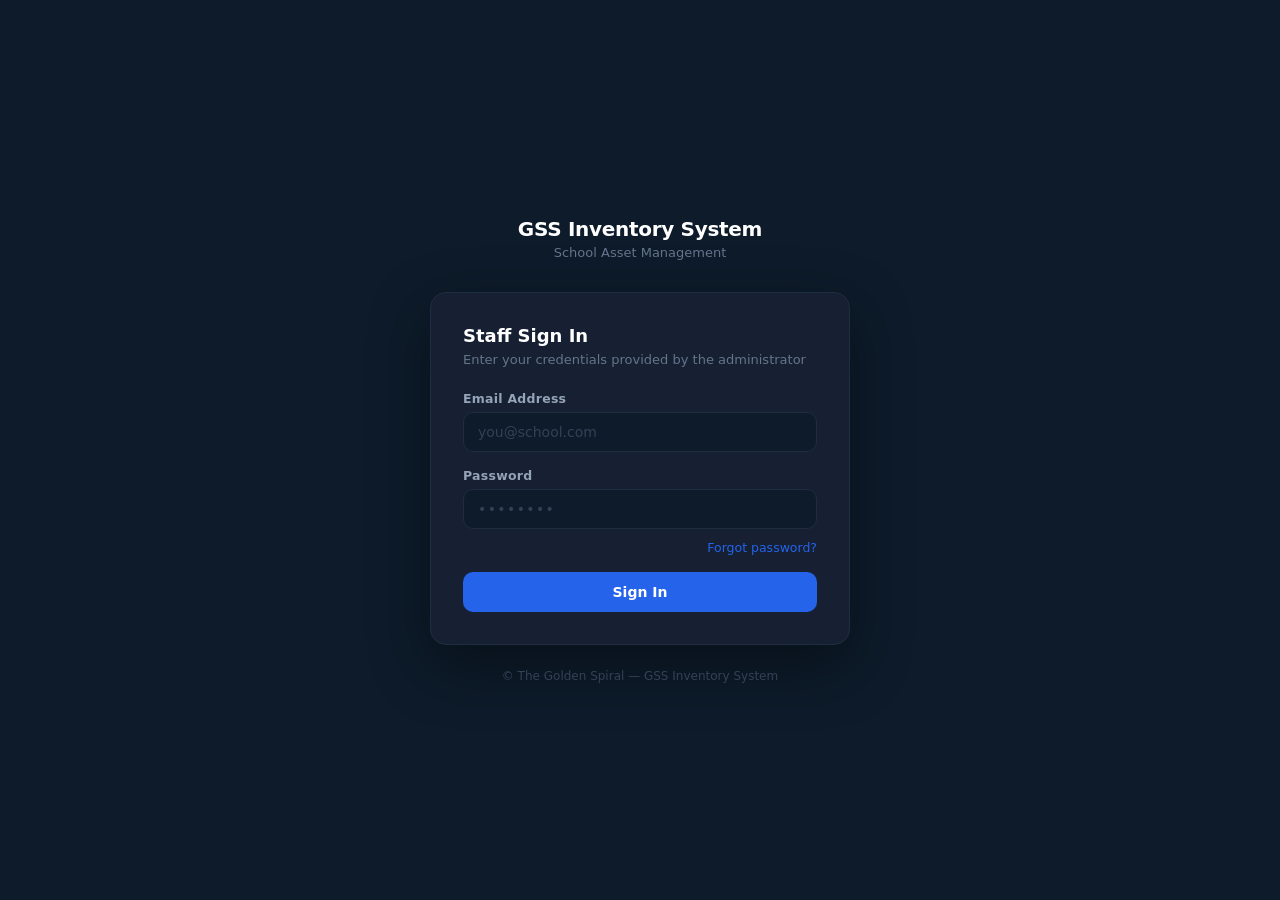
==== admin.html @ a9c10329 "Add files via upload" ====
<!DOCTYPE html>
<html lang="en">
<head>
  <meta charset="UTF-8" />
  <meta name="viewport" content="width=device-width, initial-scale=1" />
  <title>GSS Inventory — Admin Panel</title>
  <link rel="stylesheet" href="style.css" />
</head>
<body>

<!-- SIDEBAR -->
<aside class="app-sidebar" id="appSidebar">
  <a class="sidebar-brand" href="index.html">
    <div class="sidebar-brand-icon">
      <svg width="20" height="20" viewBox="0 0 24 24" fill="none" stroke="#fff" stroke-width="2.2" stroke-linecap="round" stroke-linejoin="round">
        <path d="M21 16V8a2 2 0 0 0-1-1.73l-7-4a2 2 0 0 0-2 0l-7 4A2 2 0 0 0 3 8v8a2 2 0 0 0 1 1.73l7 4a2 2 0 0 0 2 0l7-4A2 2 0 0 0 21 16z"/>
        <polyline points="3.27 6.96 12 12.01 20.73 6.96"/><line x1="12" y1="22.08" x2="12" y2="12"/>
      </svg>
    </div>
    <div class="sidebar-brand-text">
      <div class="sidebar-brand-name">GSS Inventory</div>
      <div class="sidebar-brand-sub">Asset Management</div>
    </div>
  </a>
  <nav class="sidebar-nav">
    <a href="index.html" ><span class="nav-icon">📊</span> Dashboard</a>
    <a href="add.html" ><span class="nav-icon">➕</span> Add Item</a>
    <a href="items.html" ><span class="nav-icon">📦</span> View Items</a>
    <a href="categories.html" ><span class="nav-icon">🗂️</span> Categories</a>
    <a href="history.html" ><span class="nav-icon">📋</span> Stock History</a>
    <a href="admin.html" class="active"><span class="nav-icon">⚙️</span> Admin</a>
  </nav>
  <div class="sidebar-footer">
    <div class="sidebar-footer-text">GSS Inventory System</div>
  </div>
</aside>
<div class="sidebar-overlay" id="sidebarOverlay" onclick="closeSidebar()"></div>

<!-- TOP BAR (mobile only) -->
<nav class="app-topbar">
  <a class="topbar-brand" href="index.html">
    <div class="topbar-brand-icon">
      <svg width="16" height="16" viewBox="0 0 24 24" fill="none" stroke="#fff" stroke-width="2.2" stroke-linecap="round" stroke-linejoin="round">
        <path d="M21 16V8a2 2 0 0 0-1-1.73l-7-4a2 2 0 0 0-2 0l-7 4A2 2 0 0 0 3 8v8a2 2 0 0 0 1 1.73l7 4a2 2 0 0 0 2 0l7-4A2 2 0 0 0 21 16z"/>
      </svg>
    </div>
    <span class="topbar-brand-name">GSS Inventory</span>
  </a>
  <button class="topbar-hamburger" onclick="openSidebar()" aria-label="Menu">
    <svg width="22" height="22" viewBox="0 0 24 24" fill="none" stroke="currentColor" stroke-width="2.2"><line x1="3" y1="6" x2="21" y2="6"/><line x1="3" y1="12" x2="21" y2="12"/><line x1="3" y1="18" x2="21" y2="18"/></svg>
  </button>
</nav>

<!-- LOADER -->
<div id="loader">
  <div class="spinner"></div>
  <p id="loaderMsg">Loading…</p>
</div>

<!-- TOAST -->
<div class="toast-container" id="toastContainer"></div>




<div class="page-wrapper">
<div class="page-content">
  <div class="container" style="max-width:960px">

    <!-- PAGE HEADER -->
    <div style="display:flex;align-items:center;gap:12px;margin-bottom:24px">
      <div style="width:44px;height:44px;background:linear-gradient(135deg,#7c3aed,#4f46e5);border-radius:12px;display:flex;align-items:center;justify-content:center;font-size:22px;flex-shrink:0">⚙️</div>
      <div>
        <h2 style="margin:0;font-size:22px">Admin Panel</h2>
        <p style="margin:0;font-size:13px;color:var(--clr-muted)">System settings, maintenance, and audit tools</p>
      </div>
    </div>

    <!-- SYSTEM STATS -->
    <div class="stat-grid" id="adminStats" style="grid-template-columns:repeat(auto-fit,minmax(160px,1fr));margin-bottom:24px">
      <div class="stat-card"><div class="stat-icon">📦</div><div class="stat-label">Active Items</div><div class="stat-value" id="statActiveItems">—</div></div>
      <div class="stat-card"><div class="stat-icon">🗑️</div><div class="stat-label">Deleted Items</div><div class="stat-value" id="statDeletedItems">—</div></div>
      <div class="stat-card"><div class="stat-icon">📋</div><div class="stat-label">Stock Log Entries</div><div class="stat-value" id="statStockLogs">—</div></div>
      <div class="stat-card"><div class="stat-icon">🔍</div><div class="stat-label">Audit Log Entries</div><div class="stat-value" id="statAuditLogs">—</div></div>
    </div>

    <div style="display:grid;grid-template-columns:1fr 1fr;gap:20px" id="adminGrid">

      <!-- ── BACKUP ── -->
      <div class="card">
        <div class="card-header">
          <span class="card-title">💾 Data Backup</span>
        </div>
        <div class="card-body">
          <div style="background:var(--blue-lt);border-radius:8px;padding:14px;margin-bottom:16px;display:flex;gap:12px;align-items:flex-start">
            <span style="font-size:24px">🐘</span>
            <div>
              <div style="font-weight:700;color:var(--blue-dk);margin-bottom:4px">Supabase Automatic Backups</div>
              <div style="font-size:13px;color:var(--blue-dk);line-height:1.6">
                Your data is stored in Supabase PostgreSQL which automatically replicates and backs up daily. No manual backup needed — your data is always safe.
              </div>
            </div>
          </div>
          <div style="font-size:13px;color:var(--muted);line-height:1.6;margin-bottom:12px">
            📍 Database: <strong id="dbInfo">Loading…</strong>
          </div>
          <a href="https://supabase.com/dashboard/project/wlyrejxbbxyjocfrwfyk" target="_blank" class="btn btn-outline" style="width:100%;text-align:center">
            🔗 View Data in Supabase Dashboard
          </a>
        </div>
      </div>

      <!-- ── PURGE ── -->
      <div class="card">
        <div class="card-header">
          <span class="card-title">🧹 Purge Old Deleted Items</span>
        </div>
        <div class="card-body">
          <p style="font-size:14px;color:var(--clr-muted);margin-bottom:16px;line-height:1.6">
            Permanently removes items that have been in the Trash for <strong>90+ days</strong>.
            Items deleted within 90 days are left alone — you can still restore them from Trash.
          </p>
          <div style="background:#fef3c7;border-radius:8px;padding:12px 14px;margin-bottom:16px;font-size:13px;color:#92400e;border:1px solid #fde68a">
            ⚠️ This is <strong>permanent</strong> — purged items cannot be recovered. Run once per term to keep the sheet lean.
          </div>
          <button class="btn btn-danger" style="width:100%" onclick="runPurge()">
            🧹 Purge Old Deleted Items
          </button>
        </div>
      </div>

      <!-- ── DRIVE FOLDER SETTINGS ── -->
      <div class="card">
        <div class="card-header">
          <span class="card-title">📁 Image Storage Folder</span>
        </div>
        <div class="card-body">
          <p style="font-size:14px;color:var(--clr-muted);margin-bottom:12px;line-height:1.6">
            Item photos are saved to Google Drive. Enter your folder ID to organise them in a specific folder.
          </p>
          <div style="background:var(--clr-surface);border:1px solid var(--clr-border);border-radius:8px;padding:12px 14px;margin-bottom:14px;font-size:13px">
            <div style="color:var(--clr-muted);margin-bottom:4px">Current folder:</div>
            <div id="currentFolder" style="font-weight:600">Loading…</div>
          </div>
          <div class="form-group" style="margin-bottom:12px">
            <label class="form-label">New Folder ID</label>
            <input id="newFolderId" class="form-control" placeholder="Paste Google Drive folder ID here" />
            <span style="font-size:11px;color:var(--clr-muted);margin-top:4px;display:block">
              Get it from the folder URL: drive.google.com/drive/folders/<strong>THIS_PART</strong>
            </span>
          </div>
          <button class="btn btn-primary" style="width:100%" onclick="saveFolderSetting()">
            ✓ Validate &amp; Save Folder ID
          </button>
          <div id="folderResult" style="margin-top:10px;font-size:13px;display:none"></div>
        </div>
      </div>

      <!-- ── PIN SETTINGS ── -->
      <div class="card">
        <div class="card-header">
          <span class="card-title">🔐 Access PIN</span>
        </div>
        <div class="card-body">
          <p style="font-size:14px;color:var(--clr-muted);margin-bottom:12px;line-height:1.6">
            The access PIN is stored securely in Firebase. All staff use the same PIN to access the system.
          </p>
          <div style="background:var(--clr-surface);border:1px solid var(--clr-border);border-radius:8px;padding:12px 14px;margin-bottom:14px;font-size:13px">
            <div id="pinStatus" style="font-weight:600">Checking…</div>
          </div>

          <!-- Verify PIN -->
          <div class="form-group" style="margin-bottom:8px">
            <label class="form-label">Verify Current PIN</label>
            <input id="testPin" class="form-control" type="password" placeholder="Enter PIN to verify it works" />
          </div>
          <button class="btn btn-outline" style="width:100%;margin-bottom:14px" onclick="verifyPin()">
            🔍 Verify PIN
          </button>
          <div id="pinVerifyResult" style="font-size:13px;display:none;margin-bottom:14px"></div>

          <!-- Change PIN -->
          <div style="border-top:1px solid var(--clr-border);padding-top:14px">
            <div style="font-weight:600;font-size:13px;margin-bottom:8px">Change PIN</div>
            <div class="form-group" style="margin-bottom:8px">
              <input id="newPinInput" class="form-control" type="password" placeholder="Enter new PIN (min 4 characters)" />
            </div>
            <button class="btn btn-primary" style="width:100%" onclick="changePin()">
              🔑 Update PIN
            </button>
            <div id="pinChangeResult" style="font-size:13px;display:none;margin-top:10px"></div>
          </div>
        </div>
      </div>

    </div><!-- /adminGrid -->

    <!-- ── USER MANAGEMENT ── -->
    <div class="card" style="margin-top:20px">
      <div class="card-header">
        <div>
          <span class="card-title">👥 Staff User Management</span>
          <div class="card-subtitle">Only admin can create and manage staff accounts</div>
        </div>
        <button class="btn btn-primary btn-sm" onclick="showAddUserForm()">+ Add Staff</button>
      </div>

      <!-- Add user form (hidden by default) -->
      <div id="addUserForm" style="display:none;padding:18px 22px;border-bottom:1px solid var(--border);background:var(--surface-2)">
        <div style="display:grid;grid-template-columns:1fr 1fr 1fr auto;gap:12px;align-items:end;flex-wrap:wrap">
          <div class="form-group" style="margin:0">
            <label class="form-label">Full Name</label>
            <input id="newUserName" class="form-control" placeholder="Staff member name" />
          </div>
          <div class="form-group" style="margin:0">
            <label class="form-label">Email Address</label>
            <input id="newUserEmail" class="form-control" type="email" placeholder="email@school.com" />
          </div>
          <div class="form-group" style="margin:0">
            <label class="form-label">Temporary Password</label>
            <input id="newUserPassword" class="form-control" type="text" placeholder="Min 8 characters" />
          </div>
          <div style="display:flex;gap:8px">
            <button class="btn btn-primary" onclick="createStaffUser()">Create</button>
            <button class="btn btn-outline" onclick="hideAddUserForm()">Cancel</button>
          </div>
        </div>
        <div id="addUserResult" style="margin-top:10px;font-size:13px;display:none"></div>
        <div style="margin-top:10px;font-size:12px;color:var(--muted)">
          ℹ️ Staff will use this email and password to log in. Ask them to change their password after first login.
        </div>
      </div>

      <!-- Users table -->
      <div class="table-responsive">
        <table class="inv-table">
          <thead>
            <tr>
              <th>Name</th>
              <th>Email</th>
              <th>Role</th>
              <th>Created</th>
              <th>Actions</th>
            </tr>
          </thead>
          <tbody id="usersTableBody">
            <tr><td colspan="5" style="text-align:center;padding:24px;color:var(--muted)">Loading users…</td></tr>
          </tbody>
        </table>
      </div>
    </div>

    <!-- ── SUPABASE INFO ── -->
    <div class="card" style="margin-top:20px">
      <div class="card-header">
        <span class="card-title">🐘 Supabase Database Info</span>
      </div>
      <div class="card-body">
        <div style="display:grid;grid-template-columns:1fr 1fr;gap:16px" id="triggerGrid">

          <div style="background:var(--surface-2);border:1px solid var(--border);border-radius:10px;padding:16px">
            <div style="font-size:16px;font-weight:700;margin-bottom:8px">✅ What's automatic</div>
            <ul style="font-size:13px;color:var(--muted);padding-left:18px;line-height:2">
              <li>Daily database backups by Supabase</li>
              <li>Data replicated across multiple servers</li>
              <li>99.9% uptime guarantee</li>
              <li>Automatic scaling as data grows</li>
              <li>Point-in-time recovery available</li>
              <li>No maintenance required from you</li>
            </ul>
          </div>

          <div style="background:var(--surface-2);border:1px solid var(--border);border-radius:10px;padding:16px">
            <div style="font-size:16px;font-weight:700;margin-bottom:8px">📊 Free Tier Limits</div>
            <ul style="font-size:13px;color:var(--muted);padding-left:18px;line-height:2">
              <li>500 MB database storage</li>
              <li><strong style="color:var(--success)">Unlimited reads & writes</strong></li>
              <li>2 GB bandwidth per month</li>
              <li>50,000 monthly active users</li>
              <li>Region: ap-south-1 (Mumbai)</li>
              <li>Images: Google Drive (unlimited)</li>
            </ul>
          </div>

        </div>
        <div style="margin-top:16px;display:flex;gap:12px;flex-wrap:wrap">
          <a href="https://supabase.com/dashboard/project/wlyrejxbbxyjocfrwfyk" target="_blank" class="btn btn-primary">
            🔗 Open Supabase Dashboard
          </a>
          <a href="https://supabase.com/dashboard/project/wlyrejxbbxyjocfrwfyk/editor" target="_blank" class="btn btn-outline">
            📊 View Tables & Data
          </a>
          <a href="migrate.html" class="btn btn-outline" style="border-color:var(--warning);color:var(--warning)">
            🔄 Run Data Migration
          </a>
        </div>
      </div>
    </div>

    <!-- ── AUDIT LOG ── -->
    <div class="card" style="margin-top:20px">
      <div class="card-header">
        <div>
          <span class="card-title">🔍 Audit Log</span>
          <p style="font-size:13px;color:var(--clr-muted);margin-top:3px">Every create, update, delete, restore, backup and purge action — who did it and when.</p>
        </div>
        <button class="btn btn-outline btn-sm" onclick="loadAuditLog()">🔄 Refresh</button>
      </div>

      <!-- Filters -->
      <div style="padding:14px 24px;border-bottom:1px solid var(--clr-border);display:flex;gap:12px;flex-wrap:wrap;align-items:center">
        <div class="search-wrap" style="flex:1;min-width:180px">
          <svg width="16" height="16" viewBox="0 0 24 24" fill="none" stroke="currentColor" stroke-width="2.2"><circle cx="11" cy="11" r="8"/><line x1="21" y1="21" x2="16.65" y2="16.65"/></svg>
          <input type="text" id="auditSearch" class="form-control search-input" placeholder="Search name, action, who…" oninput="filterAuditLog()" />
        </div>
        <select id="auditTypeFilter" class="form-select" style="width:auto;min-width:140px" onchange="filterAuditLog()">
          <option value="">All Actions</option>
          <option value="CREATE">✅ Create</option>
          <option value="UPDATE">✏️ Update</option>
          <option value="DELETE">🗑️ Delete</option>
          <option value="RESTORE">♻️ Restore</option>
          <option value="BACKUP">💾 Backup</option>
          <option value="PURGE">🧹 Purge</option>
        </select>
      </div>

      <div class="table-responsive">
        <table class="inv-table">
          <thead>
            <tr>
              <th>Timestamp</th>
              <th>Action</th>
              <th>Type</th>
              <th>Name</th>
              <th>Done By</th>
              <th>Details</th>
            </tr>
          </thead>
          <tbody id="auditTableBody">
            <tr><td colspan="6" style="text-align:center;padding:30px;color:var(--clr-muted)">Click Refresh to load audit log…</td></tr>
          </tbody>
        </table>
      </div>

      <div class="empty-state" id="auditEmptyState" style="display:none">
        <div class="empty-icon">🔍</div>
        <h3>No audit records found</h3>
        <p>Actions will appear here as you use the system.</p>
      </div>

      <div class="table-footer">
        <span class="items-info" id="auditInfo"></span>
      </div>
    </div>

  </div>
</div>
</div>

<script src="auth.js"></script>
<script src="common.js"></script>
<script>
/* ═══════════════════════════════
   ADMIN PAGE JS — Supabase version
═══════════════════════════════ */
let _allAuditLogs      = [];
let _filteredAuditLogs = [];

async function loadAdminPage() {
  showLoader();
  try {
    const data = await apiFetch('?action=getAdminSettings');
    if (!data.success) throw new Error(data.error || 'Failed to load settings');

    document.getElementById('statActiveItems').textContent  = data.totalItems;
    document.getElementById('statDeletedItems').textContent = data.deletedItems;
    document.getElementById('statStockLogs').textContent    = data.totalLogs;
    document.getElementById('statAuditLogs').textContent    = data.totalAuditLogs;

    document.getElementById('currentFolder').textContent = data.folderName || 'Not set';

    const pinEl = document.getElementById('pinStatus');
    pinEl.innerHTML = data.pinIsSet
      ? '<span style="color:var(--success)">✅ PIN is set and active in Supabase</span>'
      : '<span style="color:var(--warning)">⚠️ No PIN set yet — enter one below to create it</span>';

    const dbEl = document.getElementById('dbInfo');
    if (dbEl) dbEl.textContent = data.ssName || 'Supabase PostgreSQL';

    adjustAdminGrid();
    await loadAuditLog();
  } catch (err) {
    console.error('Admin load failed', err);
    showToast('Failed to load admin settings: ' + err.message, 5000, 'error');
  } finally {
    hideLoader();
  }
}

function adjustAdminGrid() {
  const g  = document.getElementById('adminGrid');
  const tg = document.getElementById('triggerGrid');
  const narrow = window.innerWidth < 700;
  if (g)  g.style.gridTemplateColumns  = narrow ? '1fr' : '1fr 1fr';
  if (tg) tg.style.gridTemplateColumns = narrow ? '1fr' : '1fr 1fr';
}
window.addEventListener('resize', adjustAdminGrid);

/* ── Backup — Supabase handles this automatically ── */
async function runBackup() {
  showToast('ℹ️ Supabase automatically backs up your database daily. No manual backup needed.', 5000, 'info');
}

/* ── Purge ── */
async function runPurge() {
  if (!confirm('Permanently delete all items that have been in Trash for 90+ days?\n\nThis CANNOT be undone.')) return;
  setLoaderMsg('Purging old deleted items…');
  showLoader();
  try {
    const data = await apiFetch('?action=runPurge', { method: 'POST', body: new URLSearchParams({}) });
    if (!data.success) throw new Error(data.error);
    showToast('🧹 ' + data.message, 5000, 'success');
    // Refresh stats
    const stats = await apiFetch('?action=getAdminSettings');
    if (stats.success) {
      document.getElementById('statDeletedItems').textContent = stats.deletedItems;
      document.getElementById('statActiveItems').textContent  = stats.totalItems;
    }
    await loadAuditLog();
  } catch (err) {
    showToast('Purge failed: ' + err.message, 5000, 'error');
  } finally {
    hideLoader();
  }
}

/* ── Folder setting (for Google Drive image uploads) ── */
async function saveFolderSetting() {
  const folderId = (document.getElementById('newFolderId').value || '').trim();
  if (!folderId) { showToast('Please enter a folder ID', 3000, 'error'); return; }
  setLoaderMsg('Saving folder ID…');
  showLoader();
  const resultEl = document.getElementById('folderResult');
  try {
    const data = await apiFetch('?action=saveAdminSettings', {
      method: 'POST', body: new URLSearchParams({ newFolderId: folderId })
    });
    resultEl.style.display = '';
    resultEl.innerHTML = data.success
      ? `<div style="color:var(--success);background:var(--success-lt);padding:10px 12px;border-radius:8px;border:1px solid #bbf7d0">✅ ${escapeHtml(data.message)}</div>`
      : `<div style="color:var(--danger);background:var(--danger-lt);padding:10px 12px;border-radius:8px;border:1px solid #fecaca">❌ ${escapeHtml(data.error)}</div>`;
  } catch (err) {
    resultEl.style.display = '';
    resultEl.innerHTML = `<div style="color:var(--danger)">Error: ${escapeHtml(err.message)}</div>`;
  } finally {
    hideLoader();
  }
}

/* ── Change PIN — stored in Supabase settings table ── */
async function changePin() {
  const newPin = (document.getElementById('newPinInput').value || '').trim();
  if (!newPin) { showToast('Enter a new PIN', 3000, 'error'); return; }
  if (newPin.length < 4) { showToast('PIN must be at least 4 characters', 3000, 'error'); return; }
  if (!confirm('Change the access PIN to "' + newPin + '"?\nAll staff will need to use the new PIN.')) return;
  showLoader();
  const resultEl = document.getElementById('pinChangeResult');
  try {
    const data = await apiFetch('?action=saveAdminSettings', {
      method: 'POST', body: new URLSearchParams({ newPin })
    });
    resultEl.style.display = '';
    if (data.success) {
      resultEl.innerHTML = `<div style="color:var(--success);background:var(--success-lt);padding:10px 12px;border-radius:8px;border:1px solid #bbf7d0">✅ PIN changed successfully! New PIN is now active for all staff.</div>`;
      document.getElementById('newPinInput').value = '';
      document.getElementById('pinStatus').innerHTML = '<span style="color:var(--success)">✅ PIN is set and active in Supabase</span>';
    } else {
      resultEl.innerHTML = `<div style="color:var(--danger);background:var(--danger-lt);padding:10px 12px;border-radius:8px;border:1px solid #fecaca">❌ ${escapeHtml(data.error)}</div>`;
    }
  } catch (err) {
    resultEl.style.display = '';
    resultEl.innerHTML = `<div style="color:var(--danger)">Error: ${escapeHtml(err.message)}</div>`;
  } finally {
    hideLoader();
  }
}

/* ── Verify PIN ── */
async function verifyPin() {
  const pin = (document.getElementById('testPin').value || '').trim();
  if (!pin) { showToast('Enter a PIN to verify', 3000, 'error'); return; }
  showLoader();
  const resultEl = document.getElementById('pinVerifyResult');
  try {
    const data = await apiFetch('?action=saveAdminSettings', {
      method: 'POST', body: new URLSearchParams({ action2: 'verifyPin', testPin: pin })
    });
    resultEl.style.display = '';
    resultEl.innerHTML = (data.success && data.pinMatches)
      ? `<div style="color:var(--success);background:var(--success-lt);padding:10px 12px;border-radius:8px;border:1px solid #bbf7d0">✅ PIN is correct!</div>`
      : `<div style="color:var(--danger);background:var(--danger-lt);padding:10px 12px;border-radius:8px;border:1px solid #fecaca">❌ PIN is incorrect.</div>`;
  } catch (err) {
    resultEl.style.display = '';
    resultEl.innerHTML = `<div style="color:var(--danger)">Error: ${escapeHtml(err.message)}</div>`;
  } finally {
    hideLoader();
    document.getElementById('testPin').value = '';
  }
}

/* ── Audit log ── */
async function loadAuditLog() {
  const tbody = document.getElementById('auditTableBody');
  if (tbody) tbody.innerHTML = `<tr><td colspan="6" style="text-align:center;padding:20px;color:var(--muted)">Loading…</td></tr>`;
  try {
    const data = await apiFetch('?action=getAuditLog');
    _allAuditLogs = (data && data.data) || [];
    filterAuditLog();
  } catch (err) {
    console.error('Audit log load failed', err);
    if (tbody) tbody.innerHTML = `<tr><td colspan="6" style="text-align:center;padding:20px;color:var(--danger)">Failed to load: ${escapeHtml(err.message)}</td></tr>`;
  }
}

function filterAuditLog() {
  const q    = (document.getElementById('auditSearch')?.value || '').toLowerCase();
  const type = document.getElementById('auditTypeFilter')?.value || '';
  _filteredAuditLogs = _allAuditLogs.filter(r => {
    const matchType = !type || r[2] === type;
    const matchQ    = !q
      || (r[2]||'').toLowerCase().includes(q)
      || (r[3]||'').toLowerCase().includes(q)
      || (r[5]||'').toLowerCase().includes(q)
      || (r[6]||'').toLowerCase().includes(q)
      || (r[7]||'').toLowerCase().includes(q);
    return matchType && matchQ;
  });
  renderAuditLog();
}

function auditActionBadge(action) {
  const map = {
    'CREATE':  { cls:'badge-green',  icon:'✅' },
    'UPDATE':  { cls:'badge-blue',   icon:'✏️' },
    'DELETE':  { cls:'badge-red',    icon:'🗑️' },
    'RESTORE': { cls:'badge-purple', icon:'♻️' },
    'PURGE':   { cls:'badge-amber',  icon:'🧹' },
    'SETTINGS':{ cls:'badge-gray',   icon:'⚙️' },
  };
  const b = map[action] || { cls:'badge-gray', icon:'' };
  return `<span class="badge ${b.cls}">${b.icon} ${escapeHtml(action)}</span>`;
}

function renderAuditLog() {
  const tbody   = document.getElementById('auditTableBody');
  const emptyEl = document.getElementById('auditEmptyState');
  const infoEl  = document.getElementById('auditInfo');

  if (!_filteredAuditLogs.length) {
    if (tbody)   tbody.innerHTML = '';
    if (emptyEl) emptyEl.style.display = '';
    if (infoEl)  infoEl.textContent = '';
    return;
  }
  if (emptyEl) emptyEl.style.display = 'none';
  if (tbody) {
    tbody.innerHTML = _filteredAuditLogs.map(r => `
      <tr>
        <td style="font-size:12px;white-space:nowrap;color:var(--muted)">${escapeHtml(formatTs(r[1]))}</td>
        <td>${auditActionBadge(r[2])}</td>
        <td style="font-size:12px;color:var(--muted)">${escapeHtml(r[3]||'')}</td>
        <td style="font-weight:600;font-size:13px">${escapeHtml(r[5]||r[4]||'—')}</td>
        <td style="font-size:13px">${escapeHtml(r[6]||'—')}</td>
        <td style="font-size:12px;color:var(--muted);max-width:200px;overflow:hidden;text-overflow:ellipsis;white-space:nowrap"
            title="${escapeHtml(r[7]||'')}">${escapeHtml(r[7]||'—')}</td>
      </tr>`).join('');
  }
  const total = _filteredAuditLogs.length;
  if (infoEl) infoEl.textContent = `Showing ${total} audit record${total!==1?'s':''} (latest 500)`;
}

requireAuth();
  loadAdminPage();
</script>

function openSidebar() {
  document.getElementById('appSidebar').classList.add('open');
  document.getElementById('sidebarOverlay').classList.add('open');
  document.body.style.overflow = 'hidden';
}
function closeSidebar() {
  document.getElementById('appSidebar').classList.remove('open');
  document.getElementById('sidebarOverlay').classList.remove('open');
  document.body.style.overflow = '';
}
document.addEventListener('keydown', e => { if (e.key === 'Escape') closeSidebar(); });
</body>

let _allAuditLogs      = [];
let _filteredAuditLogs = [];

async function loadAdminPage() {
  showLoader();
  try {
    const data = await apiFetch('?action=getAdminSettings');
    if (!data.success) throw new Error(data.error || 'Failed to load settings');

    // Stats
    document.getElementById('statActiveItems').textContent  = data.totalItems;
    document.getElementById('statDeletedItems').textContent  = data.deletedItems;
    document.getElementById('statStockLogs').textContent     = data.totalLogs;
    document.getElementById('statAuditLogs').textContent     = data.totalAuditLogs;

    // Folder
    document.getElementById('currentFolder').textContent = data.folderName || 'Not set';

    // PIN status — with Firebase PIN is always stored in Firestore
    const pinEl = document.getElementById('pinStatus');
    pinEl.innerHTML = data.pinIsSet
      ? '<span style="color:#16a34a">✅ PIN is set and active in Firebase</span>'
      : '<span style="color:#f59e0b">⚠️ No PIN set yet — enter one below to create it</span>';

    // Database info
    const dbEl = document.getElementById('dbInfo');
    if (dbEl) dbEl.textContent = data.ssName || '';

    adjustAdminGrid();
    await loadAuditLog();
  } catch (err) {
    console.error('Admin load failed', err);
    showToast('Failed to load admin settings: ' + err.message, 5000, 'error');
  } finally {
    hideLoader();
  }
}

function adjustAdminGrid() {
  const g  = document.getElementById('adminGrid');
  const tg = document.getElementById('triggerGrid');
  const narrow = window.innerWidth < 700;
  if (g)  g.style.gridTemplateColumns  = narrow ? '1fr' : '1fr 1fr';
  if (tg) tg.style.gridTemplateColumns = narrow ? '1fr' : '1fr 1fr';
}
window.addEventListener('resize', adjustAdminGrid);

/* ── Backup — Firebase has automatic backups, just inform user ── */
async function runBackup() {
  showToast('ℹ️ Firebase automatically backs up your data daily. No manual backup needed.', 5000, 'info');
}

/* ── Purge ── */
async function runPurge() {
  if (!confirm('Permanently delete all items that have been in Trash for 90+ days?\n\nThis CANNOT be undone.')) return;
  setLoaderMsg('Purging old deleted items…');
  showLoader();
  try {
    const data = await apiFetch('?action=runPurge', { method: 'POST', body: new URLSearchParams({}) });
    if (!data.success) throw new Error(data.error);
    clearApiCache();
    showToast('🧹 ' + data.message, 5000, 'success');
    const stats = await apiFetch('?action=getAdminSettings');
    if (stats.success) {
      document.getElementById('statDeletedItems').textContent = stats.deletedItems;
      document.getElementById('statActiveItems').textContent  = stats.totalItems;
    }
    await loadAuditLog();
  } catch (err) {
    showToast('Purge failed: ' + err.message, 5000, 'error');
  } finally {
    hideLoader();
  }
}

/* ── Folder setting ── */
async function saveFolderSetting() {
  const folderId = (document.getElementById('newFolderId').value || '').trim();
  if (!folderId) { showToast('Please enter a folder ID', 3000, 'error'); return; }
  setLoaderMsg('Saving folder ID…');
  showLoader();
  const resultEl = document.getElementById('folderResult');
  try {
    const data = await apiFetch('?action=saveAdminSettings', {
      method: 'POST',
      body: new URLSearchParams({ newFolderId: folderId })
    });
    resultEl.style.display = '';
    if (data.success) {
      resultEl.innerHTML = `<div style="color:#16a34a;background:#f0fdf4;padding:10px 12px;border-radius:8px;border:1px solid #bbf7d0">✅ ${escapeHtml(data.message)}</div>`;
    } else {
      resultEl.innerHTML = `<div style="color:#dc2626;background:#fef2f2;padding:10px 12px;border-radius:8px;border:1px solid #fecaca">❌ ${escapeHtml(data.error)}</div>`;
    }
  } catch (err) {
    resultEl.style.display = '';
    resultEl.innerHTML = `<div style="color:#dc2626">Error: ${escapeHtml(err.message)}</div>`;
  } finally {
    hideLoader();
  }
}

/* ── Change PIN directly in Firebase ── */
async function changePin() {
  const newPin = (document.getElementById('newPinInput').value || '').trim();
  if (!newPin) { showToast('Enter a new PIN', 3000, 'error'); return; }
  if (newPin.length < 4) { showToast('PIN must be at least 4 characters', 3000, 'error'); return; }
  if (!confirm('Change the access PIN to "' + newPin + '"? All staff will need to use the new PIN.')) return;
  showLoader();
  const resultEl = document.getElementById('pinChangeResult');
  try {
    const data = await apiFetch('?action=saveAdminSettings', {
      method: 'POST',
      body: new URLSearchParams({ newPin })
    });
    resultEl.style.display = '';
    if (data.success) {
      // Update session too
      sessionStorage.setItem('gss_inv_pin', newPin);
      resultEl.innerHTML = `<div style="color:#16a34a;background:#f0fdf4;padding:10px 12px;border-radius:8px;border:1px solid #bbf7d0">✅ PIN changed successfully! New PIN is now active.</div>`;
      document.getElementById('newPinInput').value = '';
      document.getElementById('pinStatus').innerHTML = '<span style="color:#16a34a">✅ PIN is set and active in Firebase</span>';
    } else {
      resultEl.innerHTML = `<div style="color:#dc2626;background:#fef2f2;padding:10px 12px;border-radius:8px;border:1px solid #fecaca">❌ ${escapeHtml(data.error)}</div>`;
    }
  } catch (err) {
    resultEl.style.display = '';
    resultEl.innerHTML = `<div style="color:#dc2626">Error: ${escapeHtml(err.message)}</div>`;
  } finally {
    hideLoader();
  }
}

/* ── PIN verify ── */
async function verifyPin() {
  const pin = (document.getElementById('testPin').value || '').trim();
  if (!pin) { showToast('Enter a PIN to verify', 3000, 'error'); return; }
  showLoader();
  const resultEl = document.getElementById('pinVerifyResult');
  try {
    const data = await apiFetch('?action=saveAdminSettings', {
      method: 'POST',
      body: new URLSearchParams({ action2: 'verifyPin', testPin: pin })
    });
    resultEl.style.display = '';
    if (data.success && data.pinMatches) {
      resultEl.innerHTML = `<div style="color:#16a34a;background:#f0fdf4;padding:10px 12px;border-radius:8px;border:1px solid #bbf7d0">✅ PIN is correct!</div>`;
    } else {
      resultEl.innerHTML = `<div style="color:#dc2626;background:#fef2f2;padding:10px 12px;border-radius:8px;border:1px solid #fecaca">❌ PIN is incorrect.</div>`;
    }
  } catch (err) {
    resultEl.style.display = '';
    resultEl.innerHTML = `<div style="color:#dc2626">Error: ${escapeHtml(err.message)}</div>`;
  } finally {
    hideLoader();
    document.getElementById('testPin').value = '';
  }
}

/* ── Audit log ── */
async function loadAuditLog() {
  const tbody = document.getElementById('auditTableBody');
  if (tbody) tbody.innerHTML = `<tr><td colspan="6" style="text-align:center;padding:20px;color:var(--clr-muted)">Loading…</td></tr>`;
  try {
    const data = await apiFetch('?action=getAuditLog');
    _allAuditLogs = (data && data.data) || [];
    filterAuditLog();
  } catch (err) {
    console.error('Audit log load failed', err);
    if (tbody) tbody.innerHTML = `<tr><td colspan="6" style="text-align:center;padding:20px;color:red">Failed to load audit log: ${escapeHtml(err.message)}</td></tr>`;
  }
}

function filterAuditLog() {
  const q    = (document.getElementById('auditSearch')?.value || '').toLowerCase();
  const type = document.getElementById('auditTypeFilter')?.value || '';
  _filteredAuditLogs = _allAuditLogs.filter(r => {
    const matchType = !type || r[2] === type;
    const matchQ = !q
      || (r[2]||'').toLowerCase().includes(q)
      || (r[3]||'').toLowerCase().includes(q)
      || (r[5]||'').toLowerCase().includes(q)
      || (r[6]||'').toLowerCase().includes(q)
      || (r[7]||'').toLowerCase().includes(q);
    return matchType && matchQ;
  });
  renderAuditLog();
}

function auditActionBadge(action) {
  const map = {
    'CREATE':  { cls:'badge-green',  icon:'✅' },
    'UPDATE':  { cls:'badge-blue',   icon:'✏️' },
    'DELETE':  { cls:'badge-red',    icon:'🗑️' },
    'RESTORE': { cls:'badge-purple', icon:'♻️' },
    'PURGE':   { cls:'badge-amber',  icon:'🧹' },
    'SETTINGS':{ cls:'badge-gray',   icon:'⚙️' },
  };
  const b = map[action] || { cls:'badge-gray', icon:'' };
  return `<span class="badge ${b.cls}">${b.icon} ${escapeHtml(action)}</span>`;
}

function renderAuditLog() {
  const tbody   = document.getElementById('auditTableBody');
  const emptyEl = document.getElementById('auditEmptyState');
  const infoEl  = document.getElementById('auditInfo');

  if (!_filteredAuditLogs.length) {
    if (tbody)   tbody.innerHTML = '';
    if (emptyEl) emptyEl.style.display = '';
    if (infoEl)  infoEl.textContent = '';
    return;
  }
  if (emptyEl) emptyEl.style.display = 'none';
  if (tbody) {
    tbody.innerHTML = _filteredAuditLogs.map(r => `
      <tr>
        <td style="font-size:12px;white-space:nowrap;color:var(--clr-muted)">${escapeHtml(formatTs(r[1]))}</td>
        <td>${auditActionBadge(r[2])}</td>
        <td style="font-size:12px;color:var(--clr-muted)">${escapeHtml(r[3]||'')}</td>
        <td style="font-weight:600;font-size:13px">${escapeHtml(r[5]||r[4]||'—')}</td>
        <td style="font-size:13px">${escapeHtml(r[6]||'—')}</td>
        <td style="font-size:12px;color:var(--clr-muted);max-width:200px;overflow:hidden;text-overflow:ellipsis;white-space:nowrap"
            title="${escapeHtml(r[7]||'')}">${escapeHtml(r[7]||'—')}</td>
      </tr>`).join('');
  }
  const total = _filteredAuditLogs.length;
  if (infoEl) infoEl.textContent = `Showing ${total} audit record${total!==1?'s':''} (latest 500)`;
}

// Boot
requireAuth();
loadAdminPage();
loadUsers();
</script>

<script>
/* ══════════════════════════════════════════
   USER MANAGEMENT
══════════════════════════════════════════ */
const SB_ADMIN_URL = 'https://wlyrejxbbxyjocfrwfyk.supabase.co';
const SB_ADMIN_KEY = 'eyJhbGciOiJIUzI1NiIsInR5cCI6IkpXVCJ9.eyJpc3MiOiJzdXBhYmFzZSIsInJlZiI6IndseXJlanhiYnh5am9jZnJ3ZnlrIiwicm9sZSI6ImFub24iLCJpYXQiOjE3ODg1OTIxOTIsImV4cCI6MjEwNDE2ODE5Mn0.38q1she-z0NcdWYgs5nPtOq1T73dFMkK1gJyPDzDQp0';
const SB_HDR = { 'apikey': SB_ADMIN_KEY, 'Authorization': 'Bearer ' + SB_ADMIN_KEY, 'Content-Type': 'application/json', 'Prefer': 'return=minimal' };

function showAddUserForm() { document.getElementById('addUserForm').style.display=''; document.getElementById('newUserName').focus(); }
function hideAddUserForm() {
  document.getElementById('addUserForm').style.display='none';
  document.getElementById('addUserResult').style.display='none';
  ['newUserName','newUserEmail','newUserPassword'].forEach(id=>{ document.getElementById(id).value=''; });
}

async function loadUsers() {
  const tbody = document.getElementById('usersTableBody');
  if (!tbody) return;
  try {
    const res   = await fetch(`${SB_ADMIN_URL}/rest/v1/user_profiles?order=created_at.asc`, { headers: SB_HDR });
    const users = await res.json();
    if (!Array.isArray(users) || !users.length) {
      tbody.innerHTML = '<tr><td colspan="5" style="text-align:center;padding:20px;color:var(--muted)">No staff accounts yet. Click "+ Add Staff" to create one.</td></tr>';
      return;
    }
    const me = typeof getCurrentUser === 'function' ? getCurrentUser() : null;
    tbody.innerHTML = users.map(u => `
      <tr>
        <td style="font-weight:600">${escapeHtml(u.full_name||'—')}</td>
        <td style="color:var(--muted);font-size:13px">${escapeHtml(u.email||'')}</td>
        <td><span class="badge ${u.role==='admin'?'badge-purple':'badge-blue'}">${u.role||'staff'}</span></td>
        <td style="font-size:12px;color:var(--muted)">${escapeHtml(formatTs(u.created_at))}</td>
        <td>
          <div style="display:flex;gap:6px;flex-wrap:wrap">
            <button class="btn btn-sm btn-outline" onclick="toggleUserRole('${u.id}','${u.role||'staff'}','${escapeHtml(u.email||'')}')">
              Make ${u.role==='admin'?'Staff':'Admin'}
            </button>
            ${(!me || u.email !== me.email) ? `<button class="btn btn-sm btn-danger" onclick="removeUser('${u.id}','${escapeHtml(u.email||'')}')">Remove</button>` : '<span style="font-size:12px;color:var(--muted)">(You)</span>'}
          </div>
        </td>
      </tr>`).join('');
  } catch(err) {
    tbody.innerHTML = `<tr><td colspan="5" style="text-align:center;padding:20px;color:var(--danger)">Failed to load users</td></tr>`;
  }
}

async function createStaffUser() {
  const name     = document.getElementById('newUserName').value.trim();
  const email    = document.getElementById('newUserEmail').value.trim();
  const password = document.getElementById('newUserPassword').value.trim();
  const resultEl = document.getElementById('addUserResult');
  if (!name||!email||!password) { showToast('Fill in all fields', 3000, 'error'); return; }
  if (password.length < 8)      { showToast('Password must be at least 8 characters', 3000, 'error'); return; }
  showLoader(); resultEl.style.display='none';
  try {
    const res  = await fetch(`${SB_ADMIN_URL}/auth/v1/signup`, {
      method:'POST', headers:{...SB_HDR,'Prefer':'return=representation'},
      body: JSON.stringify({ email, password, data:{ full_name: name } })
    });
    const data = await res.json();
    if (!res.ok) throw new Error(data.error_description||data.msg||data.error||'Failed to create account');
    if (data.user && data.user.id) {
      await fetch(`${SB_ADMIN_URL}/rest/v1/user_profiles`, {
        method:'POST', headers: SB_HDR,
        body: JSON.stringify({ id:data.user.id, email, full_name:name, role:'staff' })
      });
    }
    resultEl.style.display='';
    resultEl.innerHTML=`<div style="color:var(--success);background:var(--success-lt);padding:10px 12px;border-radius:8px;border:1px solid #bbf7d0">
      ✅ Account created for <strong>${escapeHtml(name)}</strong><br>
      <span style="font-size:12px">Email: ${escapeHtml(email)} | Password: ${escapeHtml(password)}<br>Share these with the staff member. They can change their password after first login.</span>
    </div>`;
    ['newUserName','newUserEmail','newUserPassword'].forEach(id=>{ document.getElementById(id).value=''; });
    showToast(`✅ Account created for ${name}`, 4000, 'success');
    await loadUsers();
  } catch(err) {
    resultEl.style.display='';
    resultEl.innerHTML=`<div style="color:var(--danger);background:var(--danger-lt);padding:10px 12px;border-radius:8px">❌ ${escapeHtml(err.message)}</div>`;
  } finally { hideLoader(); }
}

async function toggleUserRole(userId, currentRole, email) {
  const newRole = currentRole==='admin' ? 'staff' : 'admin';
  if (!confirm(`Change ${email} to ${newRole}?`)) return;
  showLoader();
  try {
    await fetch(`${SB_ADMIN_URL}/rest/v1/user_profiles?id=eq.${userId}`, { method:'PATCH', headers:SB_HDR, body:JSON.stringify({role:newRole}) });
    showToast(`${email} is now ${newRole}`, 3000, 'success');
    await loadUsers();
  } catch(err) { showToast('Failed: '+err.message, 4000, 'error'); }
  finally { hideLoader(); }
}

async function removeUser(userId, email) {
  if (!confirm(`Remove access for ${email}?\n\nThey will no longer be able to log in.`)) return;
  showLoader();
  try {
    await fetch(`${SB_ADMIN_URL}/rest/v1/user_profiles?id=eq.${userId}`, { method:'DELETE', headers:SB_HDR });
    showToast(`${email} removed`, 3000, 'success');
    await loadUsers();
  } catch(err) { showToast('Failed: '+err.message, 4000, 'error'); }
  finally { hideLoader(); }
}

function openSidebar() {
  document.getElementById('appSidebar').classList.add('open');
  document.getElementById('sidebarOverlay').classList.add('open');
  document.body.style.overflow = 'hidden';
}
function closeSidebar() {
  document.getElementById('appSidebar').classList.remove('open');
  document.getElementById('sidebarOverlay').classList.remove('open');
  document.body.style.overflow = '';
}
// Close on escape key
document.addEventListener('keydown', e => { if (e.key === 'Escape') closeSidebar(); });
</script>
</body>
</html>
---- style.css ----
/* ============================================================
   GSS Inventory System — style.css
   Professional redesign: sidebar layout, enterprise palette,
   refined typography, full mobile responsive.
   ============================================================ */

@import url('https://fonts.googleapis.com/css2?family=Inter:ital,opsz,wght@0,14..32,400;0,14..32,500;0,14..32,600;0,14..32,700;0,14..32,800;1,14..32,400&display=swap');

/* ══════════════════════════════════════════
   DESIGN TOKENS
══════════════════════════════════════════ */
:root {
  /* Palette */
  --navy:          #0D1B2A;
  --navy-2:        #162032;
  --navy-3:        #1E2D40;
  --navy-border:   rgba(255,255,255,.07);
  --blue:          #2563EB;
  --blue-dk:       #1D4ED8;
  --blue-lt:       #EFF6FF;
  --blue-mid:      #BFDBFE;
  --accent:        #38BDF8;
  --success:       #059669;
  --success-lt:    #D1FAE5;
  --danger:        #DC2626;
  --danger-lt:     #FEE2E2;
  --warning:       #D97706;
  --warning-lt:    #FEF3C7;
  --purple:        #7C3AED;
  --purple-lt:     #EDE9FE;

  /* Neutrals */
  --bg:            #F0F4F8;
  --surface:       #FFFFFF;
  --surface-2:     #F8FAFC;
  --border:        #E2E8F0;
  --border-2:      #CBD5E1;
  --text:          #0F172A;
  --text-2:        #334155;
  --muted:         #64748B;
  --muted-lt:      #94A3B8;

  /* Radii */
  --r-sm:  6px;
  --r-md:  10px;
  --r-lg:  14px;
  --r-xl:  18px;

  /* Shadows */
  --sh-xs: 0 1px 2px rgba(0,0,0,.05);
  --sh-sm: 0 1px 4px rgba(0,0,0,.07), 0 1px 2px rgba(0,0,0,.04);
  --sh-md: 0 4px 16px rgba(0,0,0,.08);
  --sh-lg: 0 8px 30px rgba(0,0,0,.10);

  /* Layout */
  --sidebar-w:   240px;
  --topbar-h:    60px;
  --content-p:   28px;
}

/* ══════════════════════════════════════════
   RESET
══════════════════════════════════════════ */
*, *::before, *::after { box-sizing: border-box; margin: 0; padding: 0; }
html { -webkit-text-size-adjust: 100%; scroll-behavior: smooth; }
body {
  font-family: 'Inter', 'Segoe UI', system-ui, -apple-system, sans-serif;
  background: var(--bg);
  color: var(--text);
  font-size: 14px;
  line-height: 1.5;
  -webkit-font-smoothing: antialiased;
  -moz-osx-font-smoothing: grayscale;
  overflow-x: hidden;
  min-height: 100vh;
}
img { max-width: 100%; height: auto; display: block; }
a   { color: var(--blue); text-decoration: none; }
button { font-family: inherit; cursor: pointer; }

/* ══════════════════════════════════════════
   SIDEBAR NAVIGATION (desktop)
══════════════════════════════════════════ */
.app-sidebar {
  position: fixed;
  top: 0; left: 0; bottom: 0;
  width: var(--sidebar-w);
  background: var(--navy);
  display: flex;
  flex-direction: column;
  z-index: 300;
  transition: transform .25s cubic-bezier(.4,0,.2,1);
  overflow: hidden;
}

/* Brand */
.sidebar-brand {
  display: flex;
  align-items: center;
  gap: 10px;
  padding: 20px 20px 16px;
  border-bottom: 1px solid var(--navy-border);
  text-decoration: none;
  flex-shrink: 0;
}
.sidebar-brand-icon {
  width: 36px; height: 36px;
  background: linear-gradient(135deg, var(--blue) 0%, var(--accent) 100%);
  border-radius: var(--r-md);
  display: flex;
  align-items: center;
  justify-content: center;
  flex-shrink: 0;
  box-shadow: 0 4px 12px rgba(37,99,235,.4);
}
.sidebar-brand-text { flex: 1; min-width: 0; }
.sidebar-brand-name {
  font-size: 13.5px;
  font-weight: 700;
  color: #fff;
  letter-spacing: -.2px;
  white-space: nowrap;
  overflow: hidden;
  text-overflow: ellipsis;
}
.sidebar-brand-sub {
  font-size: 10.5px;
  color: var(--muted-lt);
  margin-top: 1px;
  letter-spacing: .03em;
  text-transform: uppercase;
}

/* Nav section label */
.nav-section-label {
  font-size: 10px;
  font-weight: 700;
  letter-spacing: .1em;
  text-transform: uppercase;
  color: var(--muted-lt);
  padding: 16px 20px 6px;
  opacity: .6;
}

/* Nav links */
.sidebar-nav {
  flex: 1;
  padding: 8px 12px;
  display: flex;
  flex-direction: column;
  gap: 2px;
  overflow-y: auto;
  overflow-x: hidden;
}
.sidebar-nav a {
  display: flex;
  align-items: center;
  gap: 10px;
  padding: 10px 12px;
  border-radius: var(--r-md);
  color: #94A3B8;
  font-size: 13.5px;
  font-weight: 500;
  text-decoration: none;
  transition: background .14s, color .14s;
  white-space: nowrap;
  position: relative;
}
.sidebar-nav a .nav-icon {
  font-size: 16px;
  width: 20px;
  text-align: center;
  flex-shrink: 0;
  opacity: .8;
}
.sidebar-nav a:hover {
  background: rgba(255,255,255,.06);
  color: #e2e8f0;
}
.sidebar-nav a.active {
  background: rgba(37,99,235,.2);
  color: #fff;
  font-weight: 600;
}
.sidebar-nav a.active::before {
  content: '';
  position: absolute;
  left: 0; top: 50%;
  transform: translateY(-50%);
  width: 3px; height: 20px;
  background: var(--blue);
  border-radius: 0 3px 3px 0;
}
.sidebar-nav a.active .nav-icon { opacity: 1; }

/* Sidebar footer */
.sidebar-footer {
  padding: 14px 16px;
  border-top: 1px solid var(--navy-border);
  flex-shrink: 0;
}
.sidebar-footer-text {
  font-size: 11px;
  color: var(--muted-lt);
  opacity: .5;
  text-align: center;
}

/* ══════════════════════════════════════════
   TOP BAR (mobile only)
══════════════════════════════════════════ */
.app-topbar {
  display: none;
  position: fixed;
  top: 0; left: 0; right: 0;
  height: var(--topbar-h);
  background: var(--navy);
  align-items: center;
  padding: 0 16px;
  gap: 12px;
  z-index: 300;
  box-shadow: 0 2px 8px rgba(0,0,0,.3);
}
.topbar-brand {
  display: flex;
  align-items: center;
  gap: 9px;
  text-decoration: none;
  flex: 1;
  min-width: 0;
}
.topbar-brand-icon {
  width: 32px; height: 32px;
  background: linear-gradient(135deg, var(--blue), var(--accent));
  border-radius: var(--r-sm);
  display: flex;
  align-items: center;
  justify-content: center;
  flex-shrink: 0;
}
.topbar-brand-name {
  font-size: 15px;
  font-weight: 700;
  color: #fff;
  white-space: nowrap;
  overflow: hidden;
  text-overflow: ellipsis;
}
.topbar-hamburger {
  background: none;
  border: none;
  color: #fff;
  padding: 8px;
  border-radius: var(--r-sm);
  display: flex;
  align-items: center;
  justify-content: center;
  flex-shrink: 0;
  -webkit-tap-highlight-color: transparent;
  transition: background .12s;
}
.topbar-hamburger:hover { background: rgba(255,255,255,.1); }

/* Mobile drawer overlay */
.sidebar-overlay {
  display: none;
  position: fixed;
  inset: 0;
  background: rgba(0,0,0,.6);
  z-index: 299;
  backdrop-filter: blur(2px);
}
.sidebar-overlay.open { display: block; }

/* ══════════════════════════════════════════
   PAGE LAYOUT
══════════════════════════════════════════ */
.page-wrapper {
  margin-left: var(--sidebar-w);
  min-height: 100vh;
  display: flex;
  flex-direction: column;
}
.page-content {
  flex: 1;
  padding: var(--content-p);
  max-width: 1280px;
  width: 100%;
}

/* Page header */
.page-header {
  margin-bottom: 24px;
}
.page-header h1 {
  font-size: 22px;
  font-weight: 800;
  letter-spacing: -.4px;
  color: var(--text);
  line-height: 1.2;
}
.page-header p {
  font-size: 13.5px;
  color: var(--muted);
  margin-top: 4px;
}
.page-header-row {
  display: flex;
  align-items: flex-start;
  justify-content: space-between;
  gap: 16px;
  flex-wrap: wrap;
}

/* Breadcrumb */
.breadcrumb {
  display: flex;
  align-items: center;
  gap: 6px;
  font-size: 12.5px;
  color: var(--muted);
  margin-bottom: 10px;
}
.breadcrumb a { color: var(--muted); }
.breadcrumb a:hover { color: var(--blue); }
.breadcrumb-sep { color: var(--border-2); }

/* ══════════════════════════════════════════
   LOADER
══════════════════════════════════════════ */
#loader {
  position: fixed;
  inset: 0;
  background: rgba(240,244,248,.9);
  display: none;
  align-items: center;
  justify-content: center;
  flex-direction: column;
  gap: 16px;
  z-index: 9999;
  backdrop-filter: blur(3px);
}
#loader .spinner {
  width: 40px; height: 40px;
  border: 3px solid var(--border);
  border-top-color: var(--blue);
  border-radius: 50%;
  animation: spin .75s linear infinite;
}
#loader p {
  font-size: 13px;
  color: var(--muted);
  font-weight: 500;
  letter-spacing: .02em;
}
@keyframes spin { to { transform: rotate(360deg); } }

/* ══════════════════════════════════════════
   CARDS
══════════════════════════════════════════ */
.card {
  background: var(--surface);
  border-radius: var(--r-lg);
  border: 1px solid var(--border);
  box-shadow: var(--sh-sm);
  overflow: hidden;
  margin-bottom: 20px;
}
.card-body { padding: 22px; }
.card-header {
  padding: 16px 22px;
  border-bottom: 1px solid var(--border);
  display: flex;
  align-items: center;
  justify-content: space-between;
  gap: 12px;
  flex-wrap: wrap;
  background: var(--surface);
}
.card-title {
  font-size: 15px;
  font-weight: 700;
  color: var(--text);
  letter-spacing: -.2px;
}
.card-subtitle {
  font-size: 12.5px;
  color: var(--muted);
  margin-top: 2px;
}

/* ══════════════════════════════════════════
   STAT CARDS
   Signature: colored left-border accent per type
══════════════════════════════════════════ */
.stat-grid {
  display: grid;
  grid-template-columns: repeat(auto-fit, minmax(160px, 1fr));
  gap: 16px;
  margin-bottom: 24px;
}
.stat-card {
  background: var(--surface);
  border: 1px solid var(--border);
  border-radius: var(--r-lg);
  padding: 20px 22px;
  box-shadow: var(--sh-xs);
  position: relative;
  overflow: hidden;
  transition: box-shadow .15s, transform .15s;
}
.stat-card::before {
  content: '';
  position: absolute;
  left: 0; top: 0; bottom: 0;
  width: 4px;
  background: var(--blue);
  border-radius: 4px 0 0 4px;
}
.stat-card:nth-child(1)::before { background: var(--blue); }
.stat-card:nth-child(2)::before { background: var(--purple); }
.stat-card:nth-child(3)::before { background: var(--success); }
.stat-card:nth-child(4)::before { background: var(--warning); }
.stat-card:nth-child(5)::before { background: var(--accent); }

.stat-card:hover { box-shadow: var(--sh-md); transform: translateY(-2px); }

.stat-card .stat-icon {
  font-size: 20px;
  margin-bottom: 10px;
}
.stat-card .stat-label {
  font-size: 11px;
  font-weight: 600;
  text-transform: uppercase;
  letter-spacing: .07em;
  color: var(--muted);
  margin-bottom: 4px;
}
.stat-card .stat-value {
  font-size: 30px;
  font-weight: 800;
  color: var(--text);
  letter-spacing: -.5px;
  line-height: 1;
}

/* ══════════════════════════════════════════
   HERO / DASHBOARD HEADER
══════════════════════════════════════════ */
.dashboard-hero {
  background: linear-gradient(120deg, var(--navy) 0%, var(--navy-3) 60%, #1a3a5c 100%);
  border-radius: var(--r-xl);
  padding: 28px 32px;
  margin-bottom: 24px;
  color: #fff;
  display: flex;
  align-items: center;
  justify-content: space-between;
  gap: 20px;
  flex-wrap: wrap;
  box-shadow: var(--sh-lg);
  position: relative;
  overflow: hidden;
}
.dashboard-hero::after {
  content: '';
  position: absolute;
  right: -40px; top: -40px;
  width: 220px; height: 220px;
  background: radial-gradient(circle, rgba(56,189,248,.12) 0%, transparent 70%);
  pointer-events: none;
}
.dashboard-hero h1 {
  font-size: 24px;
  font-weight: 800;
  letter-spacing: -.4px;
  line-height: 1.2;
}
.dashboard-hero p {
  font-size: 13.5px;
  color: rgba(255,255,255,.6);
  margin-top: 5px;
}
.hero-actions {
  display: flex;
  gap: 10px;
  flex-wrap: wrap;
  align-items: center;
  position: relative;
  z-index: 1;
}

/* ══════════════════════════════════════════
   BUTTONS
══════════════════════════════════════════ */
.btn {
  display: inline-flex;
  align-items: center;
  justify-content: center;
  gap: 7px;
  padding: 9px 18px;
  border-radius: var(--r-md);
  font-size: 13.5px;
  font-weight: 600;
  border: none;
  cursor: pointer;
  text-decoration: none;
  transition: all .14s;
  white-space: nowrap;
  font-family: inherit;
  letter-spacing: -.1px;
  -webkit-tap-highlight-color: transparent;
  touch-action: manipulation;
  line-height: 1;
}
.btn:hover  { transform: translateY(-1px); box-shadow: var(--sh-md); }
.btn:active { transform: translateY(0); box-shadow: none; }

.btn-primary       { background: var(--blue); color: #fff; }
.btn-primary:hover { background: var(--blue-dk); }

.btn-white         { background: #fff; color: var(--blue-dk); }
.btn-white:hover   { background: #f0f6ff; }

.btn-success       { background: var(--success); color: #fff; }
.btn-success:hover { background: #047857; }

.btn-danger        { background: var(--danger); color: #fff; }
.btn-danger:hover  { background: #b91c1c; }

.btn-outline {
  background: var(--surface);
  border: 1.5px solid var(--border);
  color: var(--text-2);
}
.btn-outline:hover { background: var(--surface-2); border-color: var(--border-2); }

.btn-outline-primary {
  background: var(--blue-lt);
  border: 1.5px solid var(--blue-mid);
  color: var(--blue-dk);
}
.btn-outline-primary:hover { background: #dbeafe; }

.btn-ghost {
  background: transparent;
  border: none;
  color: var(--muted);
  padding: 7px 10px;
}
.btn-ghost:hover { background: var(--surface-2); color: var(--text); box-shadow: none; transform: none; }

.btn-sm  { padding: 6px 12px; font-size: 12px; border-radius: var(--r-sm); gap: 5px; }
.btn-lg  { padding: 12px 24px; font-size: 15px; }

/* ══════════════════════════════════════════
   FORMS
══════════════════════════════════════════ */
.form-label {
  display: block;
  font-size: 12.5px;
  font-weight: 600;
  color: var(--text-2);
  margin-bottom: 5px;
  letter-spacing: .01em;
}
.form-label .required { color: var(--danger); margin-left: 2px; }

.form-control,
.form-select {
  width: 100%;
  padding: 9px 13px;
  border: 1.5px solid var(--border);
  border-radius: var(--r-md);
  font-size: 13.5px;
  font-family: inherit;
  color: var(--text);
  background: var(--surface);
  transition: border-color .14s, box-shadow .14s;
  -webkit-appearance: none;
  appearance: none;
  min-height: 42px;
  line-height: 1.4;
}
.form-control:focus,
.form-select:focus {
  outline: none;
  border-color: var(--blue);
  box-shadow: 0 0 0 3px rgba(37,99,235,.1);
}
.form-control::placeholder { color: var(--muted-lt); }

.form-select {
  background-image: url("data:image/svg+xml,%3Csvg xmlns='http://www.w3.org/2000/svg' width='10' height='6' viewBox='0 0 10 6'%3E%3Cpath fill='none' stroke='%2364748b' stroke-width='1.5' stroke-linecap='round' d='M1 1l4 4 4-4'/%3E%3C/svg%3E");
  background-repeat: no-repeat;
  background-position: right 12px center;
  padding-right: 34px;
  cursor: pointer;
}

textarea.form-control { min-height: 88px; resize: vertical; }

.form-group { display: flex; flex-direction: column; gap: 4px; }
.form-hint  { font-size: 11.5px; color: var(--muted); margin-top: 3px; }

.form-grid {
  display: grid;
  grid-template-columns: 1fr 1fr;
  gap: 18px;
}
.form-grid .full { grid-column: 1 / -1; }

/* ══════════════════════════════════════════
   SEARCH
══════════════════════════════════════════ */
.search-wrap {
  position: relative;
  display: flex;
  align-items: center;
}
.search-wrap svg {
  position: absolute;
  left: 11px;
  color: var(--muted);
  pointer-events: none;
}
.search-input { padding-left: 36px !important; }

/* ══════════════════════════════════════════
   FILTER BAR
══════════════════════════════════════════ */
.filter-bar {
  padding: 14px 22px;
  border-bottom: 1px solid var(--border);
  display: flex;
  gap: 10px;
  flex-wrap: wrap;
  align-items: center;
  background: var(--surface-2);
}

/* ══════════════════════════════════════════
   TABLE
══════════════════════════════════════════ */
.table-responsive {
  width: 100%;
  overflow-x: auto;
  -webkit-overflow-scrolling: touch;
}
.inv-table {
  width: 100%;
  border-collapse: collapse;
  font-size: 13px;
  min-width: 600px;
}
.inv-table thead tr {
  background: var(--surface-2);
  border-bottom: 2px solid var(--border);
}
.inv-table th {
  padding: 11px 16px;
  text-align: left;
  font-size: 11px;
  font-weight: 700;
  text-transform: uppercase;
  letter-spacing: .07em;
  color: var(--muted);
  white-space: nowrap;
}
.inv-table td {
  padding: 13px 16px;
  border-bottom: 1px solid var(--border);
  vertical-align: middle;
  color: var(--text-2);
}
.inv-table tbody tr { transition: background .1s; }
.inv-table tbody tr:hover { background: #f8faff; }
.inv-table tbody tr:last-child td { border-bottom: none; }

/* Table thumbnail */
.table-thumb {
  width: 44px; height: 44px;
  border-radius: var(--r-md);
  object-fit: cover;
  background: var(--bg);
  border: 1px solid var(--border);
}
.table-thumb-placeholder {
  width: 44px; height: 44px;
  border-radius: var(--r-md);
  background: var(--bg);
  border: 1px solid var(--border);
  display: flex;
  align-items: center;
  justify-content: center;
  font-size: 18px;
  color: var(--muted-lt);
}

/* ══════════════════════════════════════════
   BADGES
══════════════════════════════════════════ */
.badge {
  display: inline-flex;
  align-items: center;
  gap: 3px;
  padding: 3px 9px;
  border-radius: 999px;
  font-size: 11.5px;
  font-weight: 600;
  white-space: nowrap;
  letter-spacing: .01em;
}
.badge-blue   { background: var(--blue-lt);   color: var(--blue-dk); }
.badge-green  { background: var(--success-lt); color: var(--success); }
.badge-red    { background: var(--danger-lt);  color: var(--danger); }
.badge-purple { background: var(--purple-lt);  color: var(--purple); }
.badge-gray   { background: var(--surface-2);  color: var(--muted); border: 1px solid var(--border); }
.badge-amber  { background: var(--warning-lt); color: var(--warning); }
.badge-orange { background: #ffedd5;           color: #c2410c; }

/* Condition badge */
.condition-working  { background: var(--success-lt); color: var(--success); }
.condition-repair   { background: var(--warning-lt); color: var(--warning); }
.condition-faulty   { background: var(--danger-lt);  color: var(--danger); }
.condition-retired  { background: var(--surface-2);  color: var(--muted); border: 1px solid var(--border); }

/* ══════════════════════════════════════════
   ITEM CARD (mobile card view)
══════════════════════════════════════════ */
.item-card {
  background: var(--surface);
  border: 1px solid var(--border);
  border-radius: var(--r-lg);
  overflow: hidden;
  box-shadow: var(--sh-xs);
  transition: box-shadow .15s, transform .15s;
  display: flex;
  flex-direction: column;
}
.item-card:hover { box-shadow: var(--sh-md); transform: translateY(-1px); }
.item-card-img {
  width: 100%;
  height: 120px;
  object-fit: cover;
  background: var(--bg);
}
.item-card-img-placeholder {
  width: 100%;
  height: 100px;
  background: var(--bg);
  display: flex;
  align-items: center;
  justify-content: center;
  font-size: 30px;
  color: var(--muted-lt);
}
.item-card-body  { padding: 12px 14px; flex: 1; }
.item-card-name  { font-weight: 700; font-size: 13.5px; color: var(--text); margin-bottom: 3px; }
.item-card-meta  { font-size: 11.5px; color: var(--muted); line-height: 1.5; }
.item-card-footer {
  padding: 10px 14px;
  border-top: 1px solid var(--border);
  display: flex;
  gap: 6px;
  background: var(--surface-2);
}

/* ══════════════════════════════════════════
   UPLOAD AREA
══════════════════════════════════════════ */
.upload-area {
  border: 2px dashed var(--border-2);
  border-radius: var(--r-lg);
  padding: 32px 20px;
  text-align: center;
  cursor: pointer;
  transition: border-color .15s, background .15s;
  background: var(--surface-2);
}
.upload-area:hover {
  border-color: var(--blue);
  background: var(--blue-lt);
}
.upload-area p { font-size: 13px; color: var(--muted); margin-top: 10px; }

.upload-preview {
  width: 140px; height: 140px;
  object-fit: cover;
  border-radius: var(--r-md);
  border: 2px solid var(--border);
  box-shadow: var(--sh-sm);
  display: none;
  margin: 14px auto 0;
}
.upload-actions {
  display: flex;
  gap: 8px;
  margin-top: 12px;
  justify-content: center;
  flex-wrap: wrap;
}

/* ══════════════════════════════════════════
   MODAL
══════════════════════════════════════════ */
.modal-overlay {
  position: fixed;
  inset: 0;
  background: rgba(15,23,42,.6);
  display: none;
  align-items: flex-end;
  justify-content: center;
  z-index: 5000;
  backdrop-filter: blur(4px);
  -webkit-backdrop-filter: blur(4px);
}
.modal-overlay.open { display: flex; }

.modal-box {
  background: var(--surface);
  border-radius: var(--r-xl) var(--r-xl) 0 0;
  width: 100%;
  max-height: 92vh;
  overflow-y: auto;
  -webkit-overflow-scrolling: touch;
  box-shadow: 0 -8px 40px rgba(0,0,0,.15);
  animation: sheetUp .22s cubic-bezier(.4,0,.2,1);
}
@keyframes sheetUp {
  from { transform: translateY(28px); opacity: 0; }
  to   { transform: translateY(0);    opacity: 1; }
}

.modal-header {
  display: flex;
  align-items: flex-start;
  justify-content: space-between;
  padding: 18px 22px;
  border-bottom: 1px solid var(--border);
  gap: 12px;
  position: sticky;
  top: 0;
  background: var(--surface);
  z-index: 2;
}
.modal-header h4 {
  font-size: 16px;
  font-weight: 700;
  letter-spacing: -.2px;
  line-height: 1.3;
}
.modal-close {
  background: var(--surface-2);
  border: 1px solid var(--border);
  cursor: pointer;
  color: var(--muted);
  font-size: 16px;
  line-height: 1;
  padding: 5px 9px;
  border-radius: var(--r-sm);
  transition: background .12s, color .12s;
  flex-shrink: 0;
  -webkit-tap-highlight-color: transparent;
}
.modal-close:hover { background: var(--danger-lt); color: var(--danger); border-color: #fecaca; }
.modal-body   { padding: 20px 22px; }
.modal-footer {
  padding: 14px 22px;
  border-top: 1px solid var(--border);
  display: flex;
  gap: 10px;
  justify-content: flex-end;
  position: sticky;
  bottom: 0;
  background: var(--surface);
}

/* ══════════════════════════════════════════
   STOCK MODAL
══════════════════════════════════════════ */
.stock-balance-bar {
  display: flex;
  align-items: center;
  justify-content: space-between;
  background: var(--blue-lt);
  border: 1px solid var(--blue-mid);
  border-radius: var(--r-md);
  padding: 12px 16px;
  margin-bottom: 16px;
}
.stock-balance-bar span:first-child {
  font-size: 13px;
  font-weight: 600;
  color: var(--blue-dk);
}

/* ══════════════════════════════════════════
   TOAST NOTIFICATIONS
══════════════════════════════════════════ */
.toast-container {
  position: fixed;
  bottom: 20px;
  left: 50%;
  transform: translateX(-50%);
  z-index: 10000;
  display: flex;
  flex-direction: column;
  gap: 8px;
  align-items: center;
  width: calc(100% - 32px);
  max-width: 400px;
  pointer-events: none;
}
.toast-item {
  background: var(--navy);
  color: #fff;
  padding: 12px 16px;
  border-radius: var(--r-md);
  font-size: 13.5px;
  font-weight: 500;
  box-shadow: var(--sh-lg);
  animation: toastIn .18s ease;
  width: 100%;
  display: flex;
  align-items: center;
  gap: 9px;
  pointer-events: all;
  letter-spacing: -.1px;
}
.toast-item.toast-success { border-left: 3px solid var(--success); }
.toast-item.toast-error   { border-left: 3px solid var(--danger); }
.toast-item.toast-info    { border-left: 3px solid var(--accent); }
.toast-item.toast-fade-out { animation: toastOut .18s ease forwards; }
@keyframes toastIn  { from { transform: translateY(14px); opacity: 0; } to { transform: translateY(0); opacity: 1; } }
@keyframes toastOut { from { opacity: 1; } to { opacity: 0; transform: translateY(6px); } }

/* ══════════════════════════════════════════
   PAGINATION
══════════════════════════════════════════ */
.table-footer {
  display: flex;
  align-items: center;
  justify-content: space-between;
  padding: 13px 18px;
  border-top: 1px solid var(--border);
  flex-wrap: wrap;
  gap: 10px;
  background: var(--surface-2);
}
.items-info { font-size: 12.5px; color: var(--muted); }

.pagination { display: flex; list-style: none; gap: 4px; flex-wrap: wrap; }
.page-item .page-link {
  display: flex;
  align-items: center;
  justify-content: center;
  min-width: 34px; height: 34px;
  padding: 0 10px;
  border: 1.5px solid var(--border);
  border-radius: var(--r-sm);
  font-size: 13px;
  font-weight: 600;
  color: var(--text-2);
  background: var(--surface);
  text-decoration: none;
  transition: all .12s;
  cursor: pointer;
}
.page-item.active .page-link {
  background: var(--blue);
  border-color: var(--blue);
  color: #fff;
  box-shadow: 0 2px 8px rgba(37,99,235,.3);
}
.page-item.disabled .page-link { color: var(--muted-lt); cursor: not-allowed; opacity: .5; }
.page-item:not(.disabled):not(.active) .page-link:hover {
  background: var(--blue-lt);
  border-color: var(--blue);
  color: var(--blue);
}

/* ══════════════════════════════════════════
   EMPTY STATE
══════════════════════════════════════════ */
.empty-state {
  text-align: center;
  padding: 60px 24px;
}
.empty-state .empty-icon {
  font-size: 44px;
  margin-bottom: 14px;
  opacity: .7;
}
.empty-state h3 {
  font-size: 16px;
  font-weight: 700;
  color: var(--text);
  margin-bottom: 6px;
  letter-spacing: -.2px;
}
.empty-state p {
  font-size: 13.5px;
  color: var(--muted);
  line-height: 1.6;
  max-width: 320px;
  margin: 0 auto;
}

/* ══════════════════════════════════════════
   RECENT LIST (dashboard)
══════════════════════════════════════════ */
.recent-list { list-style: none; }
.recent-list li {
  display: flex;
  align-items: center;
  gap: 12px;
  padding: 11px 0;
  border-bottom: 1px solid var(--border);
}
.recent-list li:last-child { border-bottom: none; }
.recent-dot {
  width: 8px; height: 8px;
  border-radius: 50%;
  background: var(--blue);
  flex-shrink: 0;
}
.recent-list .recent-name {
  font-size: 13.5px;
  font-weight: 600;
  color: var(--text);
}
.recent-list .recent-meta {
  font-size: 12px;
  color: var(--muted);
  margin-top: 1px;
}

/* ══════════════════════════════════════════
   HISTORY LEGEND
══════════════════════════════════════════ */
.history-legend {
  display: grid;
  grid-template-columns: repeat(3, 1fr);
  gap: 12px;
  margin-bottom: 20px;
}
.legend-card {
  border-radius: var(--r-lg);
  padding: 14px 16px;
  display: flex;
  align-items: center;
  gap: 12px;
  border: 1px solid transparent;
}
.legend-card .legend-icon {
  width: 38px; height: 38px;
  border-radius: 50%;
  display: flex;
  align-items: center;
  justify-content: center;
  flex-shrink: 0;
  font-size: 16px;
  font-weight: 700;
}
.legend-card .legend-label { font-weight: 700; font-size: 13.5px; }
.legend-card .legend-desc  { font-size: 11.5px; color: var(--muted); margin-top: 2px; }

.legend-in       { background: #f0fdf4; border-color: #bbf7d0; }
.legend-in .legend-icon { background: var(--success-lt); color: var(--success); }
.legend-in .legend-label { color: var(--success); }
.legend-out      { background: #fff1f2; border-color: #fecdd3; }
.legend-out .legend-icon { background: var(--danger-lt); color: var(--danger); }
.legend-out .legend-label { color: var(--danger); }
.legend-transfer { background: #faf5ff; border-color: #e9d5ff; }
.legend-transfer .legend-icon { background: var(--purple-lt); color: var(--purple); }
.legend-transfer .legend-label { color: var(--purple); }

/* ══════════════════════════════════════════
   CATEGORY ROWS
══════════════════════════════════════════ */
.sub-cat-row td { background: #fafbff; }
.toggle-sub-btn { font-size: 10px !important; }

/* ══════════════════════════════════════════
   INFO / ALERT BOXES
══════════════════════════════════════════ */
.info-box {
  background: var(--blue-lt);
  border: 1px solid var(--blue-mid);
  border-radius: var(--r-md);
  padding: 12px 16px;
  font-size: 13px;
  color: var(--blue-dk);
  display: flex;
  gap: 10px;
  align-items: flex-start;
  line-height: 1.5;
}
.warn-box {
  background: var(--warning-lt);
  border: 1px solid #fde68a;
  border-radius: var(--r-md);
  padding: 12px 16px;
  font-size: 13px;
  color: #92400e;
  display: flex;
  gap: 10px;
  align-items: flex-start;
  line-height: 1.5;
}

/* ══════════════════════════════════════════
   ════════════════════════════════════════
   RESPONSIVE
   ════════════════════════════════════════
══════════════════════════════════════════ */

/* ── DESKTOP keeps sidebar, hides topbar ── */
@media (min-width: 769px) {
  .app-topbar   { display: none !important; }
  .app-sidebar  { transform: translateX(0) !important; }
  .sidebar-overlay { display: none !important; }

  .modal-overlay { align-items: center; padding: 20px; }
  .modal-box {
    border-radius: var(--r-xl);
    max-width: 560px;
    animation: dialogIn .18s cubic-bezier(.4,0,.2,1);
  }
  @keyframes dialogIn {
    from { transform: scale(.96) translateY(12px); opacity: 0; }
    to   { transform: scale(1)   translateY(0);    opacity: 1; }
  }

  .toast-container {
    left: auto;
    right: 28px;
    bottom: 28px;
    transform: none;
    width: auto;
    max-width: 340px;
    align-items: flex-end;
  }

  #tableWrapper  { display: block; }
  #itemsCardView { display: none !important; }
}

/* ── TABLET (769–1100px) ── */
@media (min-width: 769px) and (max-width: 1100px) {
  :root { --sidebar-w: 200px; --content-p: 20px; }
  .sidebar-brand-name { font-size: 12.5px; }
  .sidebar-nav a { font-size: 12.5px; padding: 9px 10px; }
}

/* ── MOBILE (≤ 768px) ── */
@media (max-width: 768px) {
  :root { --content-p: 16px; }

  /* Sidebar becomes off-canvas drawer */
  .app-sidebar {
    transform: translateX(-100%);
    top: 0;
    z-index: 400;
    width: 260px;
  }
  .app-sidebar.open { transform: translateX(0); }

  /* Top bar visible on mobile */
  .app-topbar { display: flex; }

  /* Content below top bar, no left margin */
  .page-wrapper {
    margin-left: 0;
    padding-top: var(--topbar-h);
  }

  /* Hero */
  .dashboard-hero {
    flex-direction: column;
    align-items: flex-start;
    padding: 22px 20px;
    gap: 16px;
    border-radius: var(--r-lg);
  }
  .dashboard-hero h1 { font-size: 20px; }
  .hero-actions { width: 100%; }
  .hero-actions .btn { flex: 1 1 auto; }

  /* Cards */
  .card-header { flex-direction: column; align-items: flex-start; }
  .card-header .btn, .card-header a.btn { align-self: flex-start; }
  .card-body { padding: 16px; }
  .filter-bar { padding: 12px 16px; }

  /* Forms */
  .form-grid { grid-template-columns: 1fr 1fr; gap: 14px; }
  .upload-actions { flex-direction: column; }
  .upload-actions .btn { width: 100%; }

  /* Table → card view on mobile */
  #tableWrapper  { display: none; }
  #itemsCardView { display: grid !important; grid-template-columns: 1fr 1fr; gap: 12px; padding: 14px; }

  /* History legend */
  .history-legend { grid-template-columns: 1fr; }

  /* Stat grid */
  .stat-grid { grid-template-columns: 1fr 1fr; gap: 12px; }
  .stat-card { padding: 16px 18px; }
  .stat-card .stat-value { font-size: 26px; }

  /* Modal */
  .modal-body .form-grid { grid-template-columns: 1fr !important; }
}

/* ── SMALL MOBILE (≤ 480px) ── */
@media (max-width: 480px) {
  :root { --content-p: 12px; }

  .form-grid { grid-template-columns: 1fr !important; gap: 12px; }
  #itemsCardView { grid-template-columns: 1fr !important; }

  .stat-grid { grid-template-columns: 1fr 1fr; gap: 10px; }
  .stat-card .stat-value { font-size: 22px; }
  .stat-card .stat-icon  { font-size: 17px; }
  .stat-card { padding: 14px; }

  .hero-actions .btn { min-width: 100%; }
  .table-footer { flex-direction: column; align-items: flex-start; }

  .modal-box { max-height: 95vh; border-radius: var(--r-xl) var(--r-xl) 0 0; }
  .modal-body  { padding: 16px; }
  .modal-footer { flex-direction: column-reverse; gap: 8px; }
  .modal-footer .btn { width: 100%; justify-content: center; }

  .badge { font-size: 11px; }
  .toast-container { width: calc(100% - 24px); bottom: 12px; }
  .page-item .page-link { min-width: 30px; height: 30px; font-size: 12px; }
}

/* ══════════════════════════════════════════
   PRINT
══════════════════════════════════════════ */
@media print {
  .app-sidebar, .app-topbar, #loader, .toast-container,
  .btn, .modal-overlay, .sidebar-overlay { display: none !important; }
  .page-wrapper { margin-left: 0; padding-top: 0; }
  .card { box-shadow: none; break-inside: avoid; }
  body { background: #fff; font-size: 12px; }
}

/* ══════════════════════════════════════════
   AUTOCOMPLETE COMPONENT
══════════════════════════════════════════ */
.ac-wrap {
  position: relative;
}
.ac-input {
  width: 100%;
  padding-right: 32px !important;
}
.ac-input:disabled {
  background: var(--surface-2);
  color: var(--muted);
  cursor: not-allowed;
}

/* Clear/chevron icon inside input */
.ac-wrap::after {
  content: '▾';
  position: absolute;
  right: 12px;
  top: 50%;
  transform: translateY(-50%);
  color: var(--muted);
  font-size: 12px;
  pointer-events: none;
}

.ac-dropdown {
  position: absolute;
  top: calc(100% + 4px);
  left: 0; right: 0;
  background: var(--surface);
  border: 1.5px solid var(--blue);
  border-radius: var(--r-md);
  box-shadow: var(--sh-lg);
  z-index: 1000;
  max-height: 240px;
  overflow-y: auto;
  display: none;
  -webkit-overflow-scrolling: touch;
}
.ac-dropdown.open { display: block; }

.ac-item {
  padding: 10px 14px;
  cursor: pointer;
  font-size: 13.5px;
  color: var(--text);
  display: flex;
  align-items: center;
  gap: 8px;
  border-bottom: 1px solid var(--border);
  transition: background .1s;
}
.ac-item:last-child { border-bottom: none; }
.ac-item:hover, .ac-item.highlighted {
  background: var(--blue-lt);
  color: var(--blue-dk);
}
.ac-item.ac-create {
  color: var(--success);
  font-weight: 600;
  font-style: italic;
}
.ac-item.ac-create:hover { background: var(--success-lt); }

.ac-empty {
  padding: 12px 14px;
  font-size: 13px;
  color: var(--muted);
  text-align: center;
}

/* Match highlight */
.ac-match { font-weight: 700; color: var(--blue); }

/* Selected pill shown inside input wrapper */
.ac-selected-badge {
  display: none;
  align-items: center;
  gap: 6px;
  background: var(--blue-lt);
  border: 1.5px solid var(--blue-mid);
  border-radius: var(--r-md);
  padding: 7px 12px;
  font-size: 13.5px;
  font-weight: 600;
  color: var(--blue-dk);
  margin-bottom: 0;
  cursor: pointer;
}
.ac-selected-badge.visible { display: flex; }
.ac-selected-badge .ac-clear {
  margin-left: auto;
  background: none;
  border: none;
  cursor: pointer;
  color: var(--muted);
  font-size: 16px;
  line-height: 1;
  padding: 0 2px;
  transition: color .1s;
}
.ac-selected-badge .ac-clear:hover { color: var(--danger); }
/* ══════════════════════════════════════════
   LEGACY CSS VARIABLE ALIASES
   Maps old --clr-* names used in JS-generated
   HTML to new design tokens. Never remove.
══════════════════════════════════════════ */
:root {
  --clr-primary:    var(--blue);
  --clr-primary-dk: var(--blue-dk);
  --clr-primary-lt: var(--blue-lt);
  --clr-accent:     var(--accent);
  --clr-success:    var(--success);
  --clr-danger:     var(--danger);
  --clr-warning:    var(--warning);
  --clr-bg:         var(--bg);
  --clr-surface:    var(--surface);
  --clr-border:     var(--border);
  --clr-text:       var(--text);
  --clr-muted:      var(--muted);
}

/* ══════════════════════════════════════════
   MOBILE — COMPREHENSIVE OVERHAUL
   Covers every page: dashboard, items, add,
   categories, history, admin.
══════════════════════════════════════════ */

/* ── Shared mobile fixes ── */
@media (max-width: 768px) {
  /* Safe area for notched phones */
  .page-wrapper {
    padding-bottom: env(safe-area-inset-bottom, 16px);
  }

  /* Sidebar drawer — full left panel */
  .app-sidebar {
    width: min(280px, 85vw);
    box-shadow: 4px 0 24px rgba(0,0,0,.3);
  }

  /* Top bar height */
  :root { --topbar-h: 56px; }
  .app-topbar { height: var(--topbar-h); }

  /* Page padding consistent */
  .page-content { padding: 12px 12px 24px; }
  .container    { padding: 0; }

  /* Card headers — stack nicely */
  .card-header {
    padding: 14px 16px;
    gap: 10px;
  }
  .card-header > div:first-child { width: 100%; }
  .card-body { padding: 14px 16px; }

  /* Buttons in card header — row of small buttons */
  .card-header-actions {
    display: flex;
    gap: 6px;
    flex-wrap: wrap;
    width: 100%;
  }
  .card-header-actions .btn { flex: 1; font-size: 12px; padding: 7px 10px; }

  /* Summary bar */
  #summaryBar { margin: 10px 12px 0; padding: 10px 12px; }

  /* Select bar */
  #selectBar  { margin: 6px 12px 0; padding: 10px 14px; }

  /* Item cards — 2 col on mobile */
  #itemsCardView {
    display: grid !important;
    grid-template-columns: 1fr 1fr;
    gap: 10px;
    padding: 12px;
  }
  .item-card-body  { padding: 10px 12px; }
  .item-card-name  { font-size: 13px; }
  .item-card-footer { padding: 8px 12px; gap: 4px; flex-wrap: wrap; }
  .item-card-footer .btn { flex: 1; padding: 6px 4px; font-size: 11px; min-width: 0; }

  /* Filter bar on items page */
  .filter-bar,
  [style*="padding:16px 24px"] { padding: 12px !important; }

  /* Search + filter row */
  .search-wrap { min-width: 100% !important; }
  .form-select[style*="min-width:160px"] { min-width: 120px !important; font-size: 13px; }
  .form-select[style*="min-width:140px"] { min-width: 110px !important; font-size: 13px; }

  /* Dashboard hero */
  .dashboard-hero { padding: 18px 16px; }
  .dashboard-hero h1 { font-size: 18px; }
  .dashboard-hero p  { font-size: 12.5px; }
  .hero-actions { gap: 6px; }
  .hero-actions .btn { font-size: 12.5px; padding: 8px 12px; flex: 1 1 calc(50% - 3px); }

  /* Stat grid — 2 columns always on mobile */
  .stat-grid { grid-template-columns: 1fr 1fr; gap: 10px; margin-bottom: 16px; }
  .stat-card { padding: 14px 14px 12px; }
  .stat-card .stat-icon  { font-size: 18px; margin-bottom: 6px; }
  .stat-card .stat-label { font-size: 10px; }
  .stat-card .stat-value { font-size: 24px; }

  /* History legend — single column */
  .history-legend { grid-template-columns: 1fr; gap: 8px; }
  .legend-card { padding: 12px 14px; }

  /* Table footer */
  .table-footer { padding: 10px 14px; gap: 8px; }
  .pagination   { gap: 2px; }
  .page-item .page-link { min-width: 32px; height: 32px; font-size: 12px; padding: 0 8px; }

  /* Autocomplete dropdowns — full width */
  .ac-dropdown { max-height: 200px; }
  .ac-item     { padding: 12px 14px; font-size: 14px; }

  /* Modal improvements */
  .modal-box { max-height: 88vh; }
  .modal-header { padding: 14px 16px; }
  .modal-body   { padding: 14px 16px; }
  .modal-footer { padding: 12px 16px; gap: 8px; }

  /* Stock modal — balance boxes side by side */
  [style*="grid-template-columns:1fr 1fr"] {
    gap: 8px !important;
  }

  /* Admin page grid */
  #adminGrid  { grid-template-columns: 1fr !important; }
  #triggerGrid { grid-template-columns: 1fr !important; }

  /* Breadcrumb */
  .breadcrumb { font-size: 12px; margin-bottom: 8px; }

  /* Page header */
  .page-header h1 { font-size: 18px; }
  .page-header-row { flex-direction: column; gap: 10px; }
}

/* ── VERY SMALL MOBILE (≤ 380px) ── */
@media (max-width: 380px) {
  .app-sidebar { width: 90vw; }
  .topbar-brand-name { font-size: 14px; }

  #itemsCardView { grid-template-columns: 1fr !important; }
  .hero-actions .btn { flex: 1 1 100%; }
  .stat-grid { grid-template-columns: 1fr 1fr; gap: 8px; }
  .stat-card .stat-value { font-size: 20px; }

  .modal-footer { flex-direction: column-reverse; }
  .modal-footer .btn { width: 100%; }

  .btn-sm { padding: 7px 10px; font-size: 11.5px; }
}

/* ── LANDSCAPE MOBILE ── */
@media (max-width: 768px) and (orientation: landscape) {
  :root { --topbar-h: 48px; }
  .page-content { padding-top: 8px; }
  .modal-box { max-height: 92vh; }
  .dashboard-hero { padding: 14px 16px; }
  .stat-grid { grid-template-columns: repeat(5, 1fr); }
  .stat-card .stat-value { font-size: 20px; }
}

/* ══════════════════════════════════════════
   LOGO IN SIDEBAR
══════════════════════════════════════════ */
.sidebar-brand-logo {
  width: 36px;
  height: 36px;
  object-fit: contain;
  border-radius: var(--r-md);
  flex-shrink: 0;
}

/* ══════════════════════════════════════════
   ITEM DETAIL MODAL — mobile fix
══════════════════════════════════════════ */
@media (max-width: 768px) {
  #itemDetailModal .modal-box {
    max-width: 100%;
  }
  #itemDetailModal [style*="grid-template-columns:1fr 1fr 1fr"] {
    grid-template-columns: 1fr !important;
    border-bottom: none;
  }
  #itemDetailModal [style*="border-right:1px solid var(--border)"] {
    border-right: none !important;
    border-bottom: 1px solid var(--border);
  }
}

/* ══════════════════════════════════════════
   TOUCH IMPROVEMENTS
══════════════════════════════════════════ */
@media (hover: none) and (pointer: coarse) {
  /* Bigger touch targets */
  .btn    { min-height: 44px; }
  .btn-sm { min-height: 36px; }
  .form-control, .form-select { min-height: 46px; font-size: 16px !important; }
  .ac-item { min-height: 48px; display: flex; align-items: center; }

  /* Remove hover effects that don't work on touch */
  .stat-card:hover  { transform: none; box-shadow: var(--sh-xs); }
  .item-card:hover  { transform: none; box-shadow: var(--sh-xs); }
  .btn:hover        { transform: none; }
}
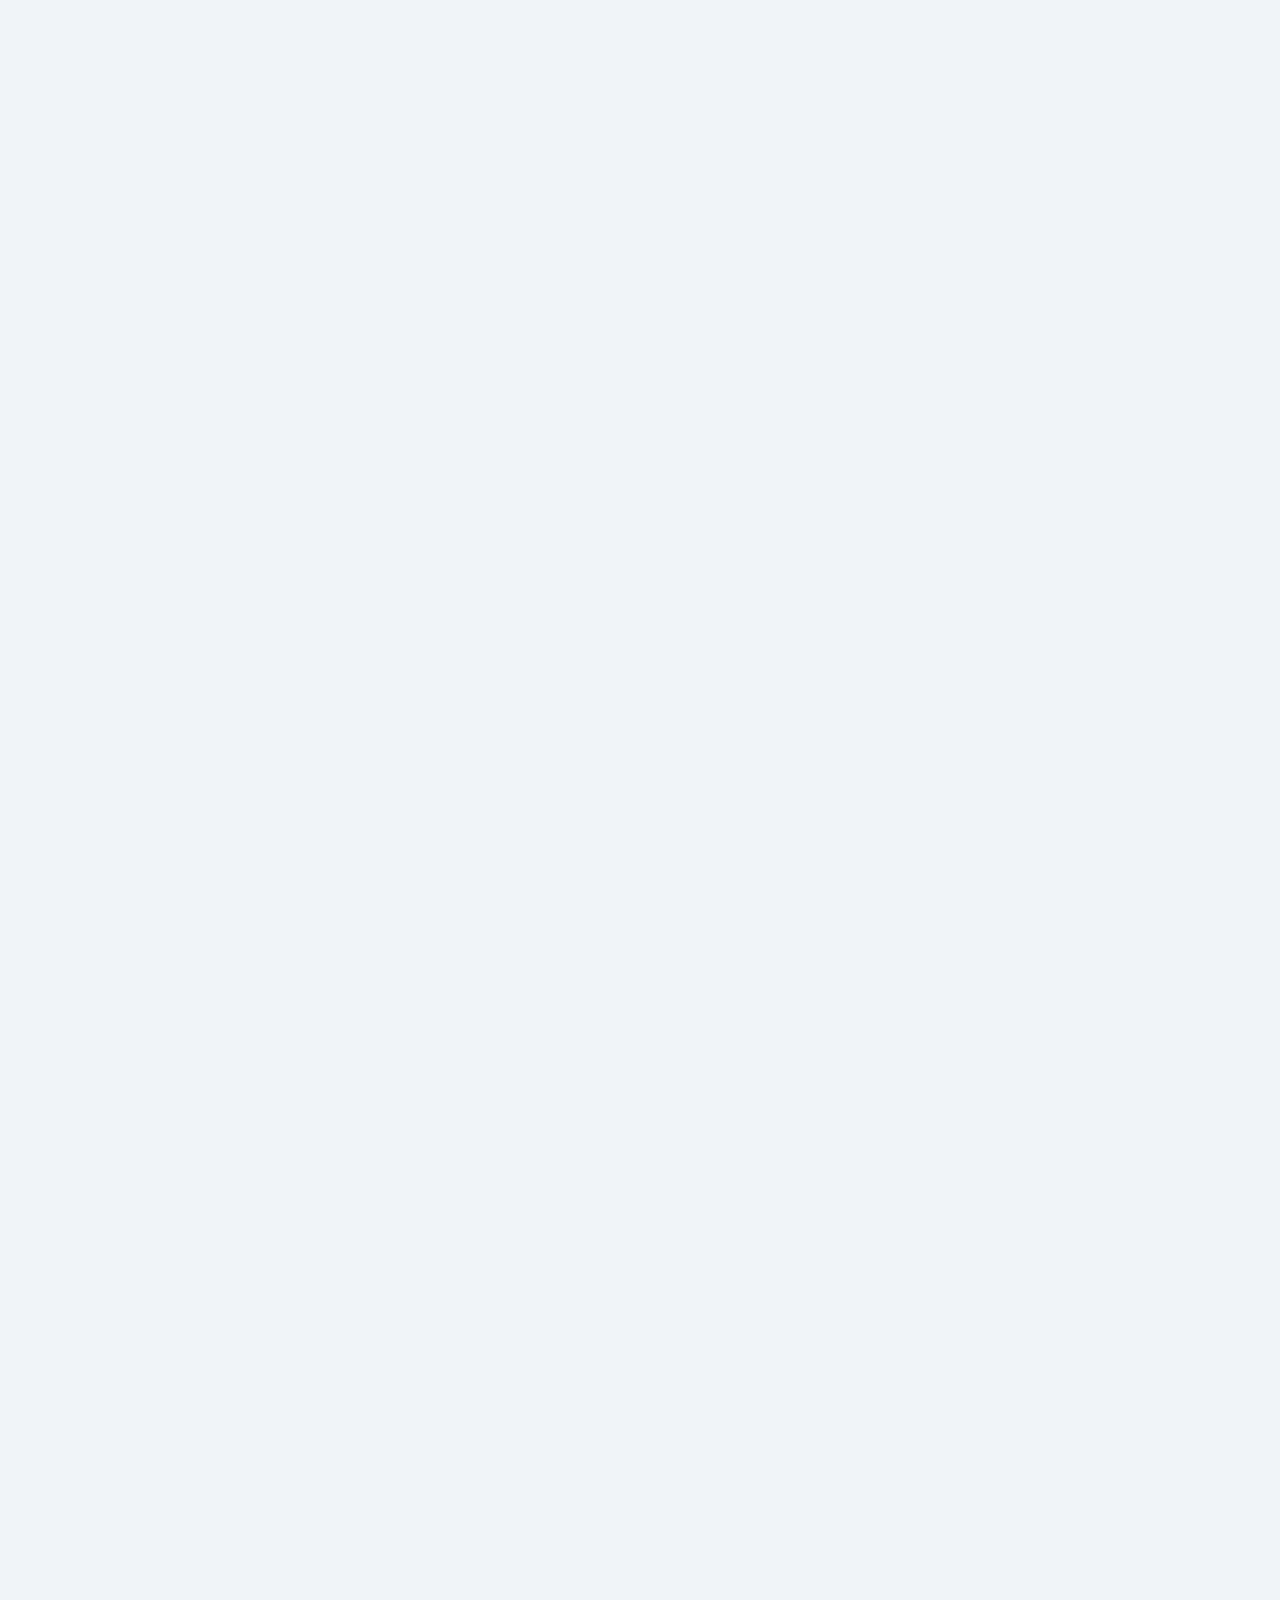
==== commit e538188d: "Agent Host changes for agents/fix-admin-access-issue" ====
--- a/admin.html
+++ b/admin.html
@@ -6,7 +6,7 @@
   <title>GSS Inventory — Admin Panel</title>
   <link rel="stylesheet" href="style.css" />
 </head>
-<body>
+<body style="visibility:hidden">
 
 <!-- SIDEBAR -->
 <aside class="app-sidebar" id="appSidebar">
@@ -579,8 +579,6 @@
   if (infoEl) infoEl.textContent = `Showing ${total} audit record${total!==1?'s':''} (latest 500)`;
 }
 
-requireAuth();
-  loadAdminPage();
 </script>
 
 function openSidebar() {
@@ -826,9 +824,12 @@
 }
 
 // Boot
-requireAuth();
-loadAdminPage();
-loadUsers();
+requireAdmin().then((authorized) => {
+  if (authorized) {
+    loadAdminPage();
+    loadUsers();
+  }
+});
 </script>
 
 <script>
